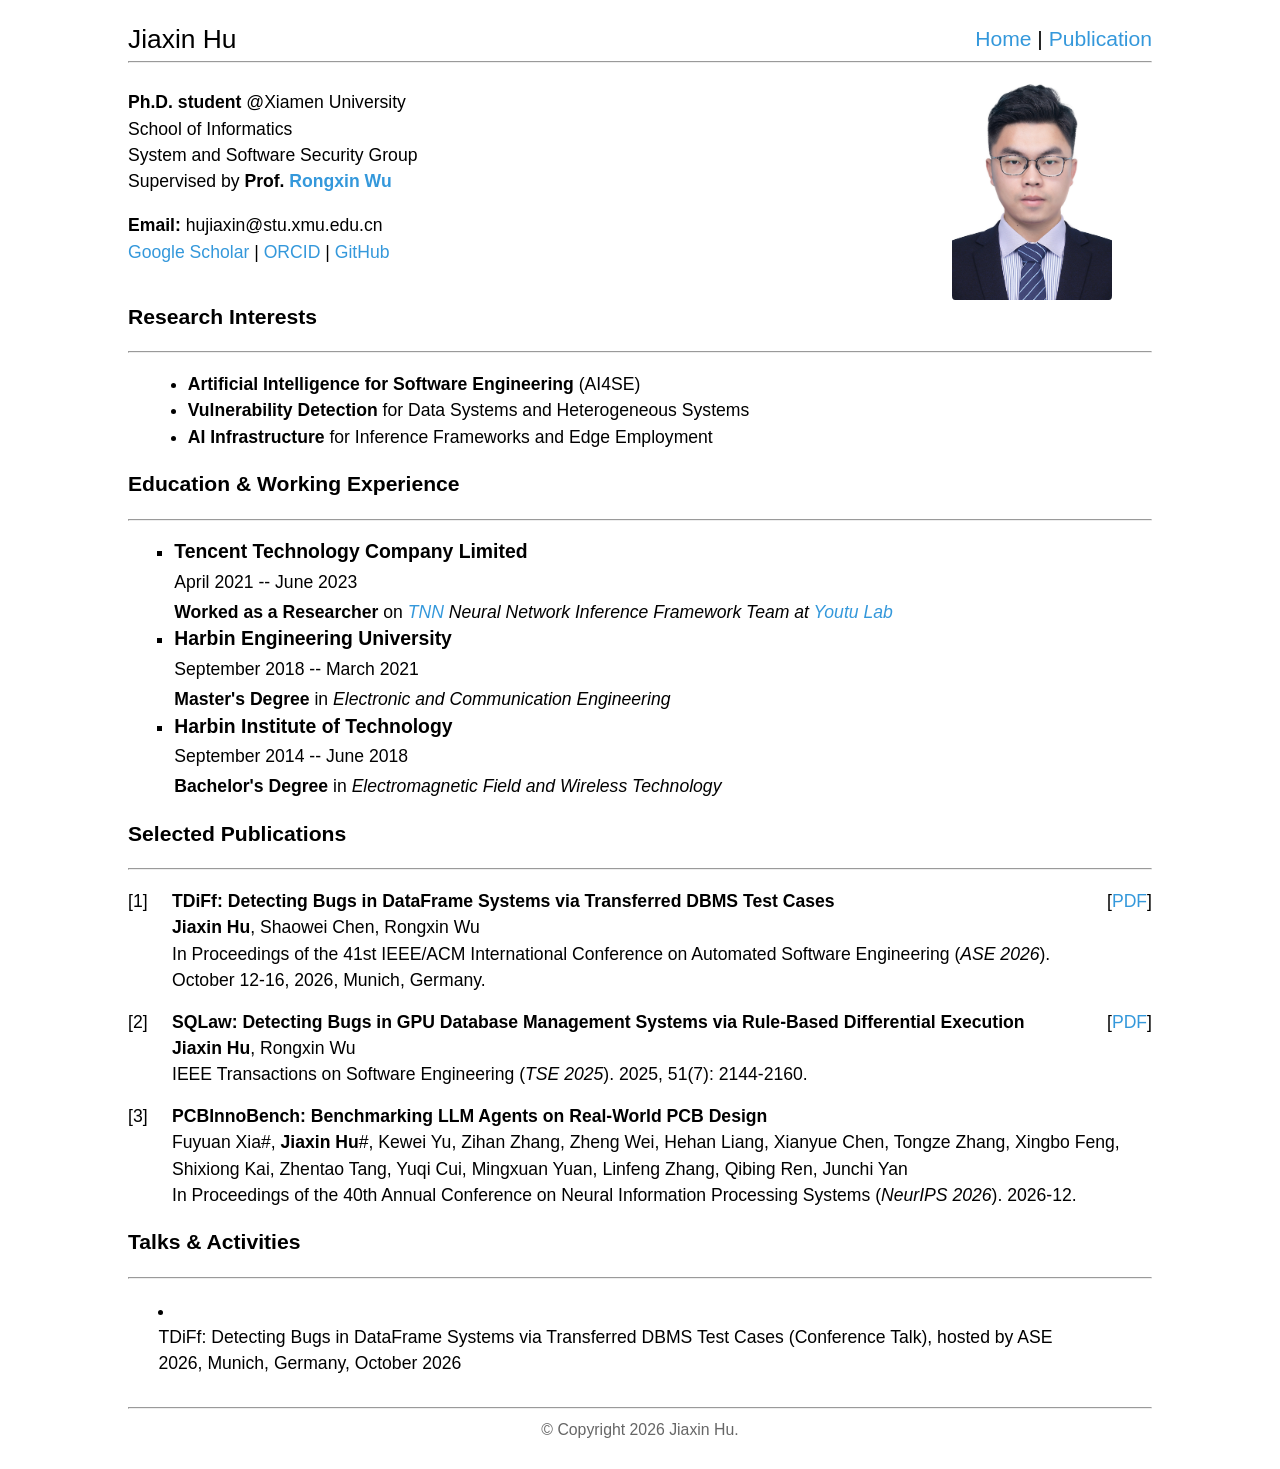
==== index.html @ 07874e16 "update" ====
<!DOCTYPE html>
<html>
<head>
	<title>Jiaxin Hu's HomePage</title>
    <link rel="shortcut icon" type="image/webp" href="image/xmu_logo.webp">
	<link rel="stylesheet" href="styles.css">
	<meta name="viewport" content="width=device-width, initial-scale=1.0, minimum-scale=0.5, maximum-scale=2.0, user-scalable=yes" />
</head>

<body>
	<div style="font-size: 120%; float:right;">
		<a href="index.html">Home</a> | <a href="publication.html">Publication</a>
	</div>
	<div style="font-size: 150%; width: 50%;">Jiaxin Hu</div>
	<hr>
	 
	<!-- <div style="width:15%; height:15%; float:left; max-width: 200px;max-height: 200px; margin-right: 20px;">
		<img src ="image/photo.jpg" style = "width:100%; border-radius:15%;"/>
	</div>
	 -->
	<div style="width:30%; height:30%; float:right; max-width: 200px;max-height: 200px;">
		<img src ="image/photo.jpg" style = "width:80%; border-radius:2%;"/>
	</div>

	<div style="width: auto; overflow: hidden;">
		<!-- <p>
		<a  target="_blank">School of Informatics</a><br>
		<a  target="_blank">Xiamen University (XMU)</a><br>
		</p>
		<p> -->

		<p>
		<b>Ph.D. student</b> @Xiamen University<br>
		School of Informatics<br>
		System and Software Security Group<br>
		Supervised by <b>Prof. <a href="https://wurongxin1987.github.io/wurongxin.xmu.edu.cn/" target="_blank">Rongxin Wu</b></a><br>
		</p>
		<!-- Address: xxx<br> -->
		<b>Email:</b> hujiaxin@stu.xmu.edu.cn<br>
		<a href="https://scholar.google.com/xxx" target="_blank">Google Scholar</a> | <a href="https://orcid.org/0009-0004-0258-9573" target="_blank">ORCID</a> | <a href="https://github.com/qwebug" target="_blank">GitHub</a> 
		</p>
	</div>

	<p>
		<div>
			<h3>Research Interests</h3>
			<hr>
			<ul>
				<li><b>Artificial Intelligence for Software Engineering</b> (AI4SE)</li>
				<li><b>Vulnerability Detection</b> for Data Systems and Heterogeneous Systems</li>
				<li><b>AI Infrastructure</b> for Inference Frameworks and Edge Employment</li>
			</ul>
		</div>
	</p>

	<!-- <p>
		<h3><img src="image/taba.png" style = "width:30px; border-radius:15%;vertical-align: bottom;" /> News</h3>
		<hr>
		<div class="content-box">
			<div class="news-list">

			</div>
		</div>

	</p> -->

	<section>
			<h3>Education & Working Experience</h3>
			<hr>
			<ul class="education-list">
				<li>
					<div class="education-entry">
						<div class="institution">Tencent Technology Company Limited</div>
						<div class="education-date">April 2021 -- June 2023</div>
						<div><strong>Worked as a Researcher</strong> on <i><a href="https://github.com/Tencent/TNN" target="_blank">TNN</a> Neural Network Inference Framework Team at <a href="https://open.youtu.qq.com/#/open" target="_blank">Youtu Lab</a></i></div>
					</div>
				</li>
				<li>
					<div class="education-entry">
						<div class="institution">Harbin Engineering University</div>
						<div class="education-date">September 2018 -- March 2021</div>
						<div><strong>Master's Degree</strong> in <i>Electronic and Communication Engineering</i></div>
					</div>
				</li>
				<li>
					<div class="education-entry">
						<div class="institution">Harbin Institute of Technology</div>
						<div class="education-date">September 2014 -- June 2018</div>
						<div><strong>Bachelor's Degree</strong> in <i>Electromagnetic Field and Wireless Technology</i></div>
					</div>
				</li>
			</ul>
	</section>

	<p>
		<div>
			<h3>Selected Publications</h3>
			<hr>
			<ol class="publication-list">
				<li class="publication-entry">
					<div class="publication-text">
						<div class="title"><b>TDiFf: Detecting Bugs in DataFrame Systems via Transferred DBMS Test Cases</b></div>
						<div class="authors"><b>Jiaxin Hu</b>, Shaowei Chen, Rongxin Wu</div>
						<div class="conference">In Proceedings of the 41st IEEE/ACM International Conference on Automated Software Engineering (<i>ASE 2026</i>). October 12-16, 2026, Munich, Germany.</div>
					</div>
					<div class="links">[<a href="paper/ase26-tdiff-hu.pdf" target="_blank">PDF</a>]</div>
						<!-- | <a href="https://www.youtube.com/xxx" target="_blank">YouTube</a>]</div> -->
				</li>

				<li class="publication-entry">
					<div class="publication-text">
						<div class="title"><b>SQLaw: Detecting Bugs in GPU Database Management Systems via Rule-Based Differential Execution</b></div>
						<div class="authors"><b>Jiaxin Hu</b>, Rongxin Wu</div>
						<div class="journal">IEEE Transactions on Software Engineering (<i>TSE 2025</i>). 2025, 51(7): 2144-2160.</div>
					</div>
					<div class="links">[<a href="paper/tse25-sqlaw-hu.pdf" target="_blank">PDF</a>]</div>
						<!-- | <a href="https://www.youtube.com/xxx" target="_blank">YouTube</a>]</div> -->
				</li>

				<li class="publication-entry">
					<div class="publication-text">
						<div class="title"><b>PCBInnoBench: Benchmarking LLM Agents on Real-World PCB Design</b></div>
						<div class="authors">Fuyuan Xia#, <b>Jiaxin Hu</b>#, Kewei Yu, Zihan Zhang, Zheng Wei, Hehan Liang, Xianyue Chen, Tongze Zhang, Xingbo Feng, Shixiong Kai, Zhentao Tang, Yuqi Cui, Mingxuan Yuan, Linfeng Zhang, Qibing Ren, Junchi Yan</div>
						<div class="conference">In Proceedings of the 40th Annual Conference on Neural Information Processing Systems (<i>NeurIPS 2026</i>). 2026-12. </div>
					</div>
					<!-- <div class="links">[<a href="paper/xxx" target="_blank">PDF</a>]</div> -->
						<!-- | <a href="https://www.youtube.com/xxx" target="_blank">YouTube</a>]</div> -->
				</li>

			</ol>
		</div>
	</p>



	
	<!-- <div>
		<h3>Academic Service</h3>
		<hr>

		<img src="image/trumpet.svg" style = "width:30px; border-radius:15%;vertical-align: bottom;" />	
	
		xxxx
		<br>
		<br>
		<div>
			<div>Reviewer</div>
			<li> ACM International Conference on Architectural Support for Programming Languages and Operating Systems (ASPLOS) <a href="https://www.asplos-conference.org/asplos2027/committee/#external-review-committee" target="_blank">2026</a></li>
			<li>International Conference on Very Large Data Bases (VLDB) <a href="https://vldb.org/2026/" target="_blank">2026</a></li>
			<li><a href="https://link.springer.com/journal/41019" target="_blank">Data Science and Engineering (DSEJ)</a> 2026</li>
			<li><a href="https://www.computer.org/csdl/journal/tk" target="_blank">IEEE Transactions on Knowledge and Data Engineering (TKDE)</a> 2026</li>
			<li><a href="https://dl.acm.org/journal/tosem" target="_blank">ACM Transactions on Software Engineering and Methodology (TOSEM)</a> 2026, 2024, 2023</li>
			<li><a href="https://www.computer.org/csdl/journal/tq" target="_blank">IEEE Transactions on Dependable and Secure Computing (TDSC)</a> 2025, 2022, 2021</li>
		</div>
	</div> -->
	
	<!-- <div>
		<h3>Awards and Grants</h3>
		<hr>
		<div style="float:right;">2023</div>
		<div style="width: 90%;">xxx</div>
		<div style="float:right;">2021</div>
	</div> -->

	<div>
		<h3>Talks & Activities</h3>
		<hr>
		<div class="content-box">
			<div class="news-list">
				<!-- <li><b>Invited talk at xxx</b>: xxx (hosted by xxx, August 21, 2025)</li> -->
				<li>
				<div style="width: 90%;">TDiFf: Detecting Bugs in DataFrame Systems via Transferred DBMS Test Cases (Conference Talk), hosted by ASE 2026, Munich, Germany, October 2026</div>
				</li>
			</div>
		</div>
	</div>

	<!-- <div style="overflow:hidden">
		<h3>Assigned CVEs</h3>
		<hr>
		<div>
			<div style="width: 10%; float:left"><a href="https://www.vim.org/" target="_blank">Vim</a> (2)</div> 
			<div style="width: 88%; float:left">xxx</div>
		</div>
	</div> -->

	<div style="font-size: 90%; text-align: center; margin-top: 20px; color: #666;">
		<hr style="margin: 8px 0;" />
		© Copyright <span data-current-year></span> Jiaxin Hu.
	</div>
	<script src="script.js"></script>
</body></html>
---- styles.css ----
.content-box {
    border: none;
    width: 100%; /* 可根据需要调整 */
    height: auto;
    min-height: 0;
    max-height: 200px;
    overflow-y: auto; /* 垂直滚动 */
    padding: 10px;
}

.news-list {
    height: auto;
    min-height: 0;
    /* 根据需要设置样式，例如字体、间距等 */
}

/* Consolidated styles previously duplicated in each HTML file */
body {
    font-family: 'Helvetica', 'Arial', sans-serif;
    line-height: 150%;
    margin-right: 10%;
    margin-left: 10%;
    margin-top: 2%;
    margin-bottom: 2%;
    font-size: 110%;
}

h3 { font-size: 120%; }

.education-list {
    list-style-type: square;
    padding-left: 1.5em;
}

.education-entry {
    margin-bottom: 20px;
}

.education-entry:last-child {
    margin-bottom: 0;
}

.institution {
    font-size: 110%;
    font-weight: 700;
}

.education-date {
    margin: 4px 0;
}

ol.publication-list {
    counter-reset: publication;
    list-style: none;
    padding-left: 0;
    margin-left: 0;
}

.publication-entry {
    counter-increment: publication;
    display: flex;
    align-items: flex-start;
    margin-bottom: 15px;
}

.publication-entry::before {
    content: "[" counter(publication) "]";
    flex: 0 0 2.5em;
}

.publication-text { flex: 1; }
.title, .authors, .conference { margin: 0; }
.links { margin-left: 20px; white-space: nowrap; }

a:link, a:visited { color: #3498DB; text-decoration: none; }
a:hover { color: #808080; text-decoration: underline; }

li { margin-left: 2%; padding-left: 0%; }

/* Remove extra left gap for publication list entries (override generic li) */
.publication-list li {
    margin-left: 0;
    padding-left: 0;
}
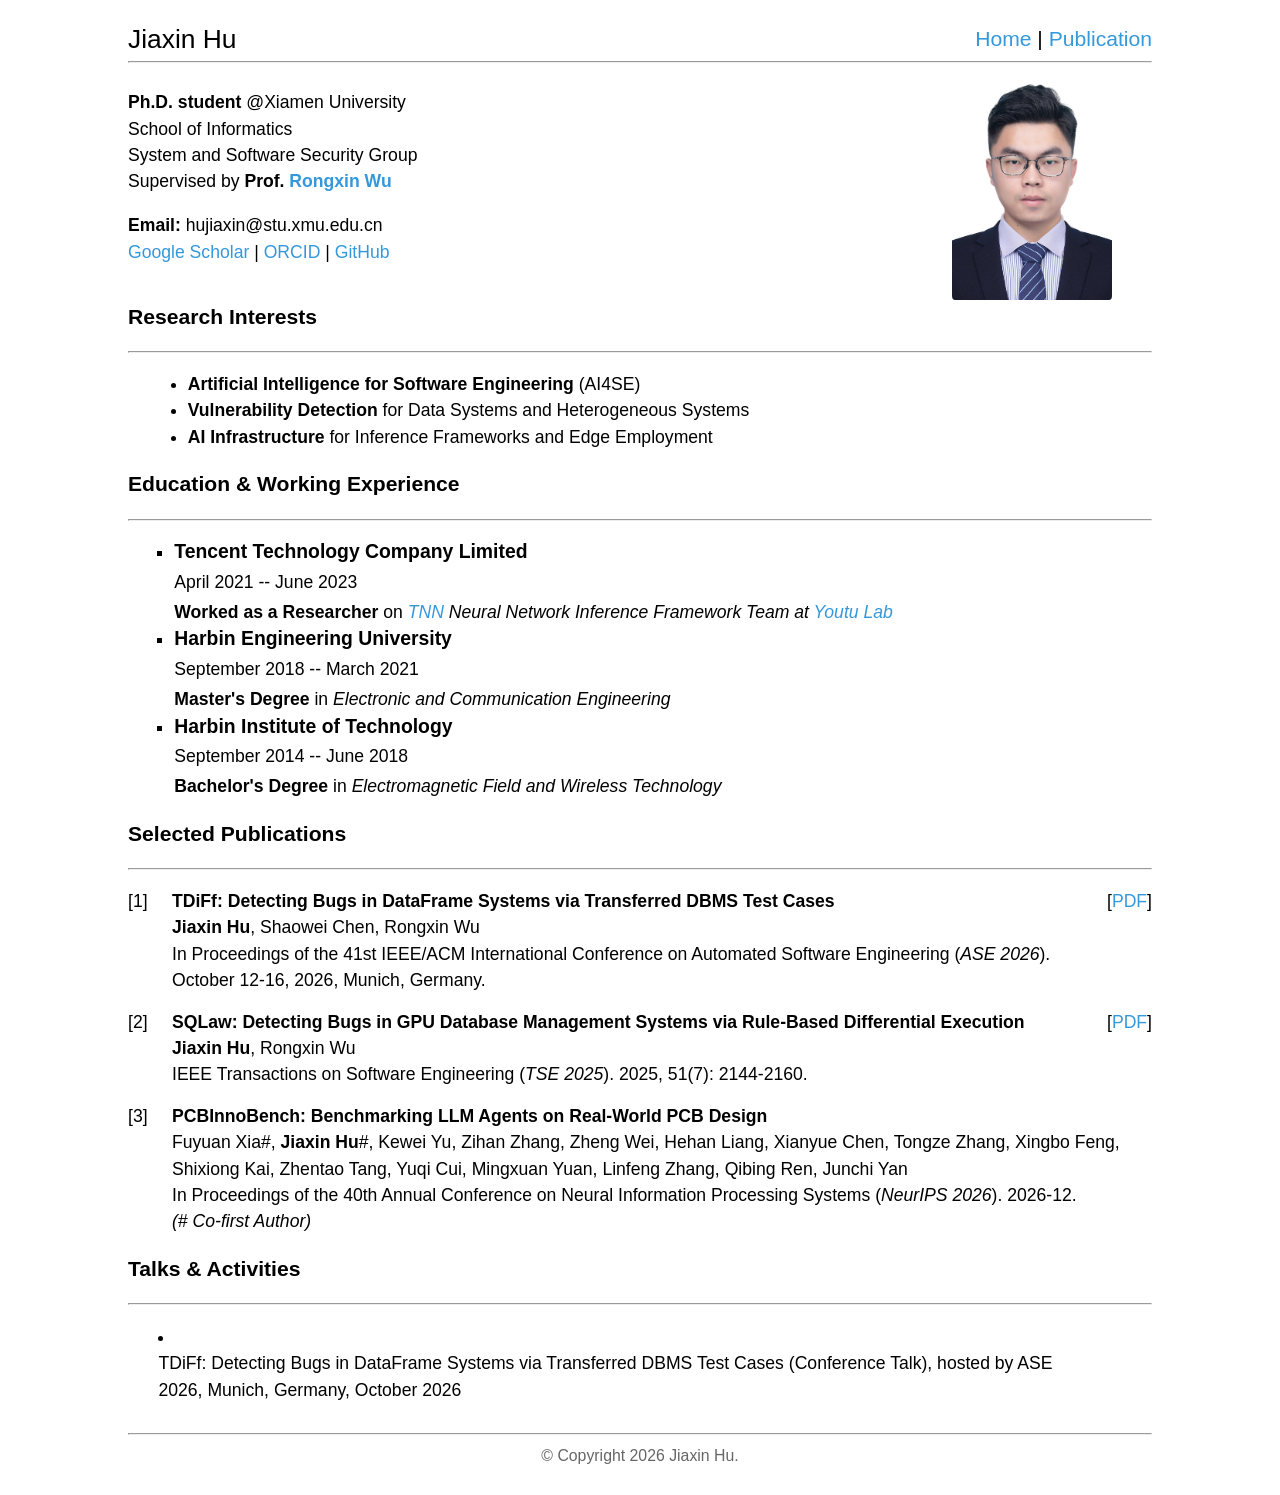
==== commit cc4bd977: "update" ====
--- a/index.html
+++ b/index.html
@@ -122,6 +122,7 @@
 						<div class="title"><b>PCBInnoBench: Benchmarking LLM Agents on Real-World PCB Design</b></div>
 						<div class="authors">Fuyuan Xia#, <b>Jiaxin Hu</b>#, Kewei Yu, Zihan Zhang, Zheng Wei, Hehan Liang, Xianyue Chen, Tongze Zhang, Xingbo Feng, Shixiong Kai, Zhentao Tang, Yuqi Cui, Mingxuan Yuan, Linfeng Zhang, Qibing Ren, Junchi Yan</div>
 						<div class="conference">In Proceedings of the 40th Annual Conference on Neural Information Processing Systems (<i>NeurIPS 2026</i>). 2026-12. </div>
+						<div class="co-first-author"><i>(# Co-first Author)</i></div>
 					</div>
 					<!-- <div class="links">[<a href="paper/xxx" target="_blank">PDF</a>]</div> -->
 						<!-- | <a href="https://www.youtube.com/xxx" target="_blank">YouTube</a>]</div> -->
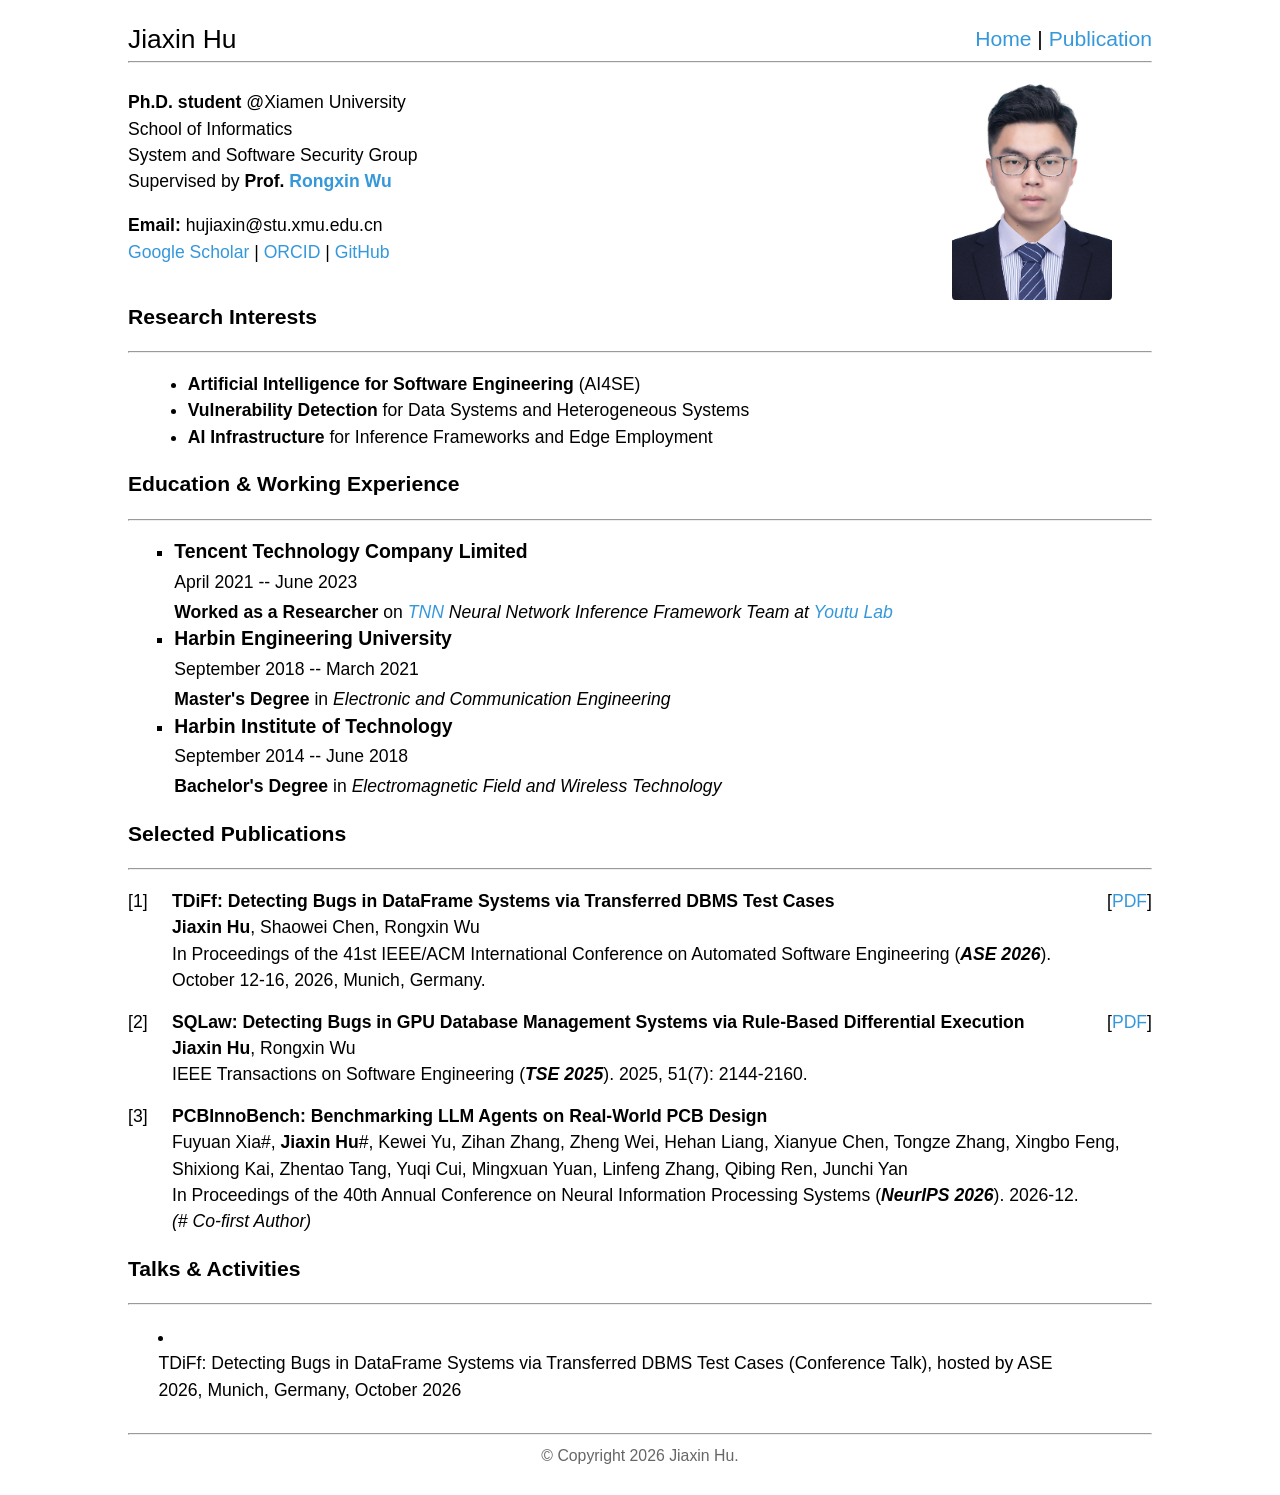
==== commit 6a6c9db4: "[Publication] update" ====
--- a/index.html
+++ b/index.html
@@ -101,7 +101,7 @@
 					<div class="publication-text">
 						<div class="title"><b>TDiFf: Detecting Bugs in DataFrame Systems via Transferred DBMS Test Cases</b></div>
 						<div class="authors"><b>Jiaxin Hu</b>, Shaowei Chen, Rongxin Wu</div>
-						<div class="conference">In Proceedings of the 41st IEEE/ACM International Conference on Automated Software Engineering (<i>ASE 2026</i>). October 12-16, 2026, Munich, Germany.</div>
+						<div class="conference">In Proceedings of the 41st IEEE/ACM International Conference on Automated Software Engineering (<i><b>ASE 2026</b></i>). October 12-16, 2026, Munich, Germany.</div>
 					</div>
 					<div class="links">[<a href="paper/ase26-tdiff-hu.pdf" target="_blank">PDF</a>]</div>
 						<!-- | <a href="https://www.youtube.com/xxx" target="_blank">YouTube</a>]</div> -->
@@ -111,7 +111,7 @@
 					<div class="publication-text">
 						<div class="title"><b>SQLaw: Detecting Bugs in GPU Database Management Systems via Rule-Based Differential Execution</b></div>
 						<div class="authors"><b>Jiaxin Hu</b>, Rongxin Wu</div>
-						<div class="journal">IEEE Transactions on Software Engineering (<i>TSE 2025</i>). 2025, 51(7): 2144-2160.</div>
+						<div class="journal">IEEE Transactions on Software Engineering (<i><b>TSE 2025</b></i>). 2025, 51(7): 2144-2160.</div>
 					</div>
 					<div class="links">[<a href="paper/tse25-sqlaw-hu.pdf" target="_blank">PDF</a>]</div>
 						<!-- | <a href="https://www.youtube.com/xxx" target="_blank">YouTube</a>]</div> -->
@@ -121,7 +121,7 @@
 					<div class="publication-text">
 						<div class="title"><b>PCBInnoBench: Benchmarking LLM Agents on Real-World PCB Design</b></div>
 						<div class="authors">Fuyuan Xia#, <b>Jiaxin Hu</b>#, Kewei Yu, Zihan Zhang, Zheng Wei, Hehan Liang, Xianyue Chen, Tongze Zhang, Xingbo Feng, Shixiong Kai, Zhentao Tang, Yuqi Cui, Mingxuan Yuan, Linfeng Zhang, Qibing Ren, Junchi Yan</div>
-						<div class="conference">In Proceedings of the 40th Annual Conference on Neural Information Processing Systems (<i>NeurIPS 2026</i>). 2026-12. </div>
+						<div class="conference">In Proceedings of the 40th Annual Conference on Neural Information Processing Systems (<b><i>NeurIPS 2026</i></b>). 2026-12. </div>
 						<div class="co-first-author"><i>(# Co-first Author)</i></div>
 					</div>
 					<!-- <div class="links">[<a href="paper/xxx" target="_blank">PDF</a>]</div> -->
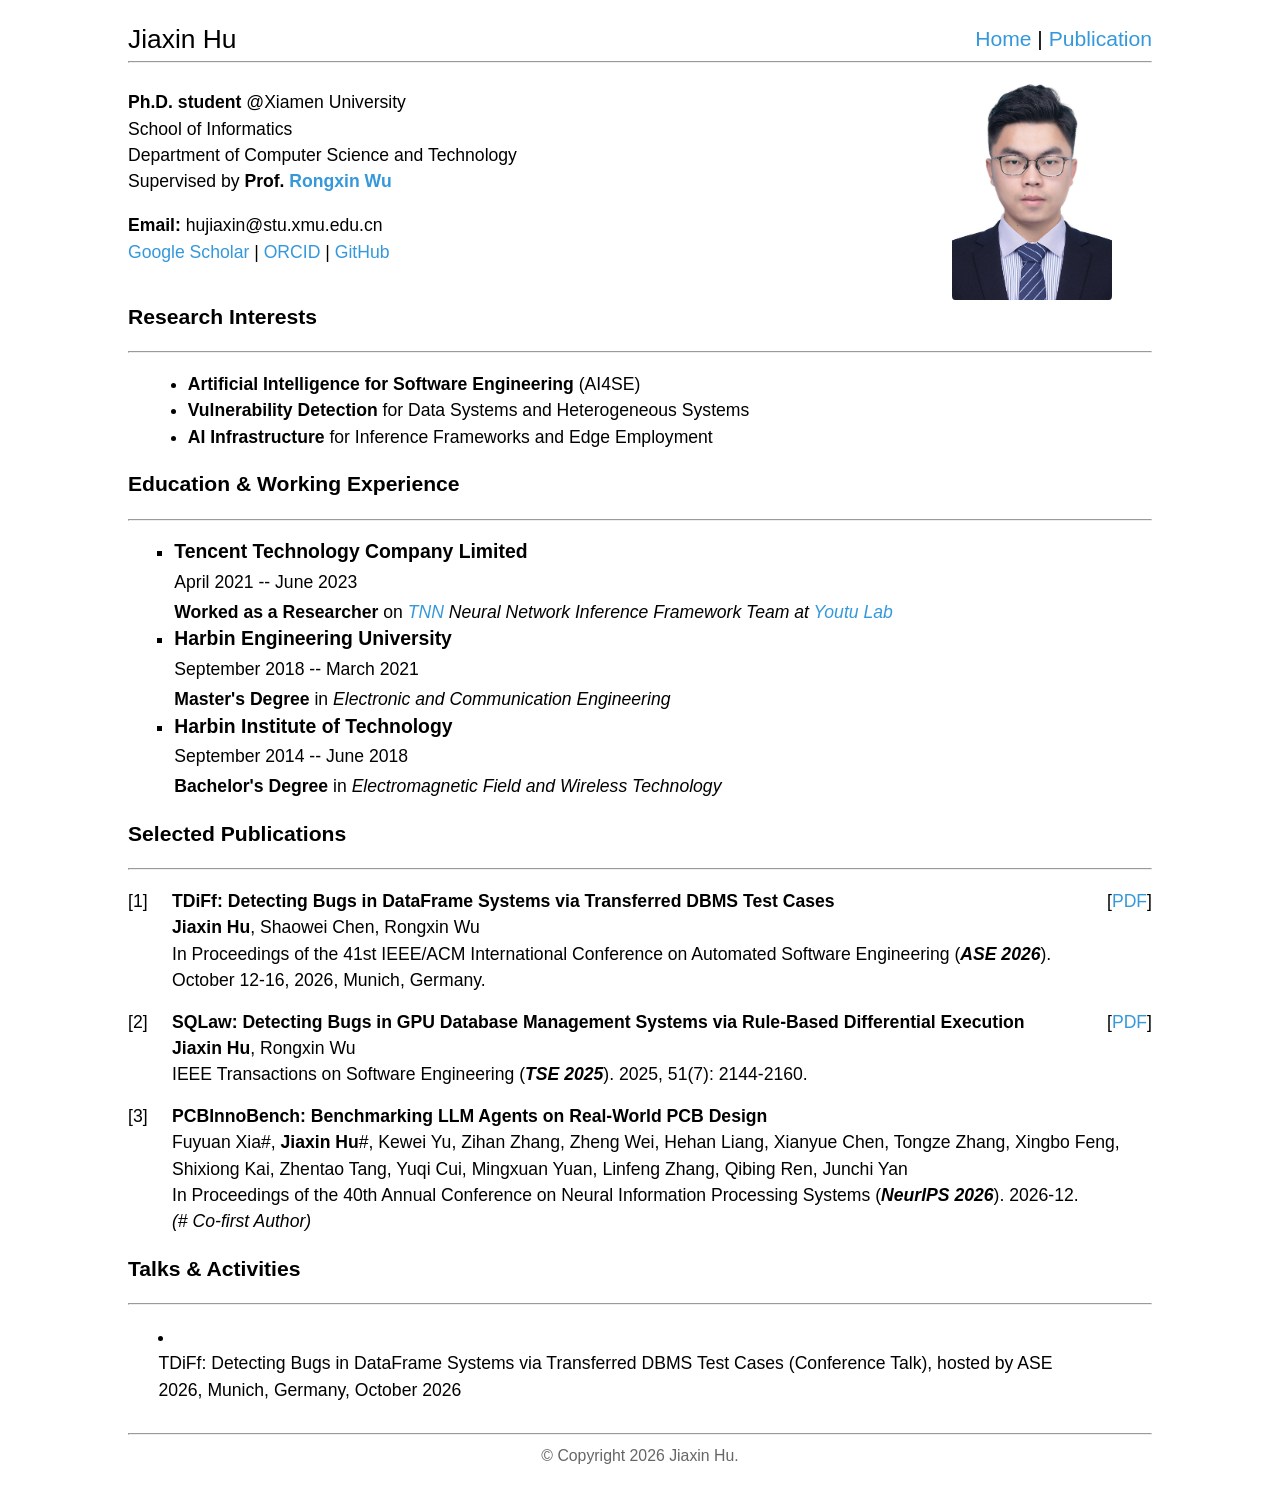
==== commit 8e749d92: "[Index] update" ====
--- a/index.html
+++ b/index.html
@@ -32,7 +32,8 @@
 		<p>
 		<b>Ph.D. student</b> @Xiamen University<br>
 		School of Informatics<br>
-		System and Software Security Group<br>
+		Department of Computer Science and Technology<br>
+		<!-- System and Software Security Group<br> -->
 		Supervised by <b>Prof. <a href="https://wurongxin1987.github.io/wurongxin.xmu.edu.cn/" target="_blank">Rongxin Wu</b></a><br>
 		</p>
 		<!-- Address: xxx<br> -->
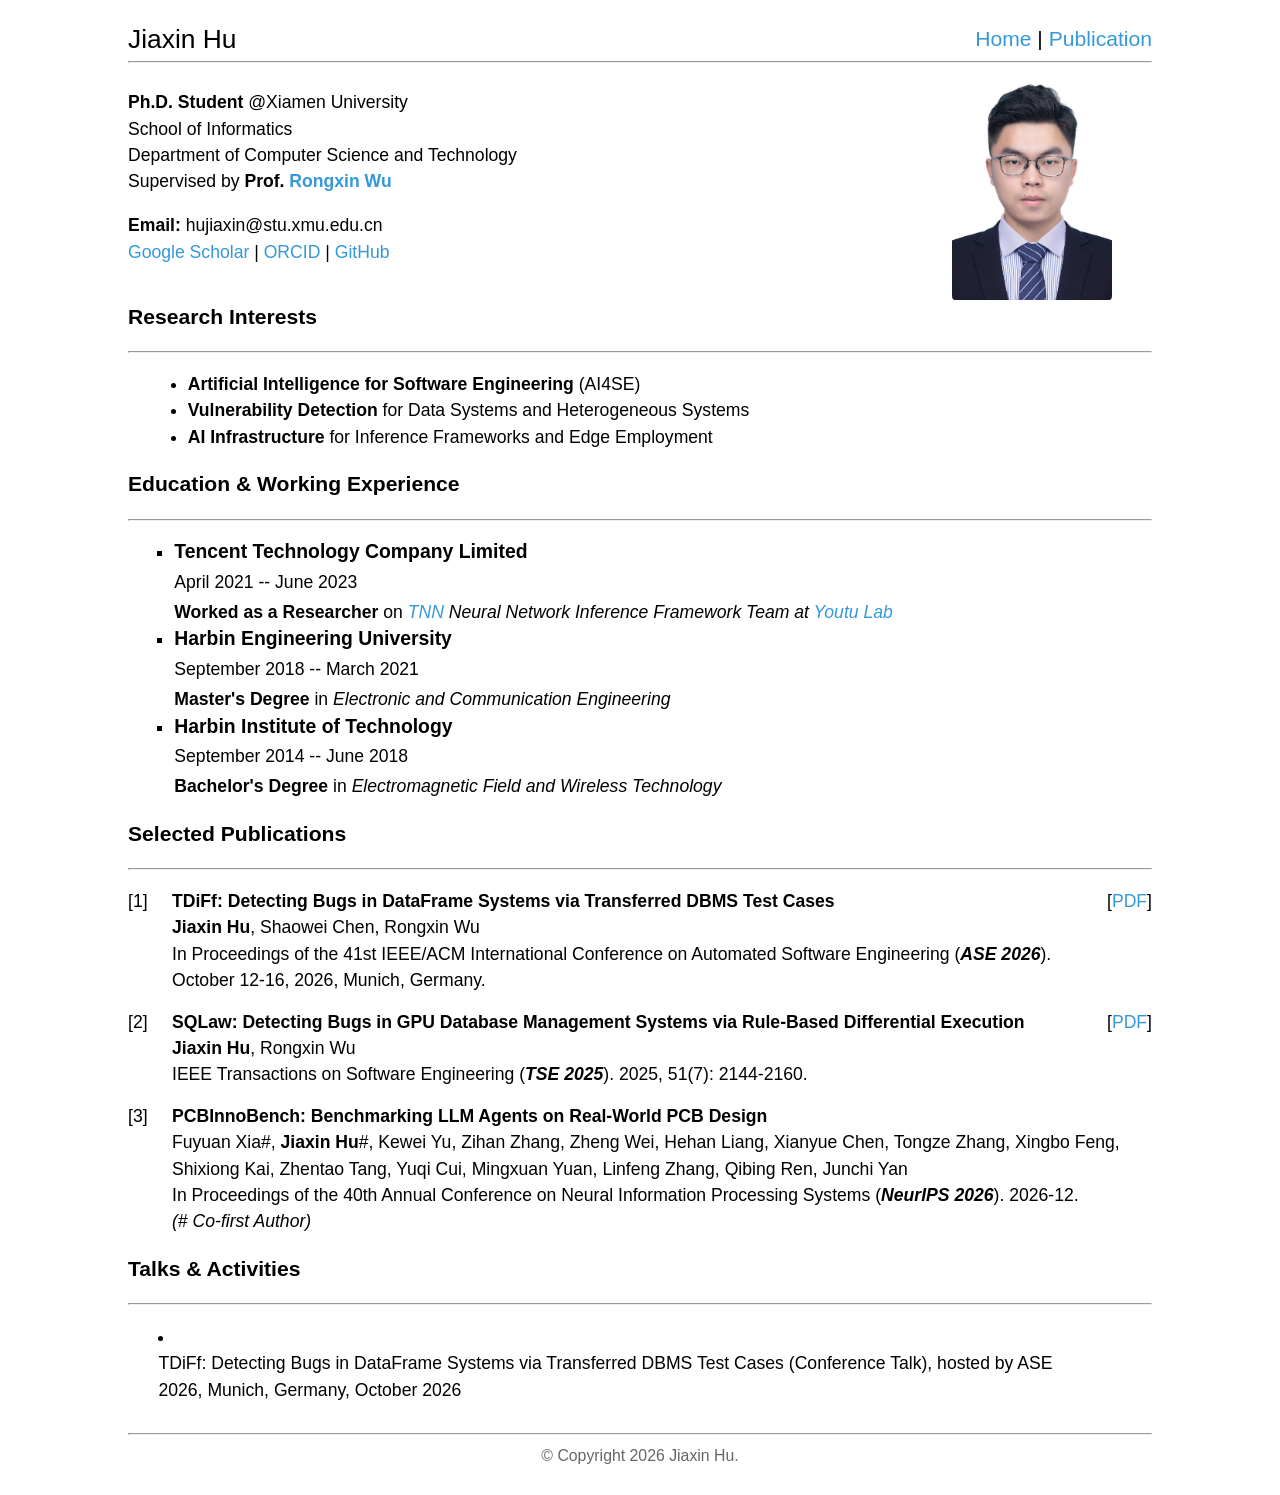
==== commit c90c5c18: "[Index] update" ====
--- a/index.html
+++ b/index.html
@@ -30,7 +30,7 @@
 		<p> -->
 
 		<p>
-		<b>Ph.D. student</b> @Xiamen University<br>
+		<b>Ph.D. Student</b> @Xiamen University<br>
 		School of Informatics<br>
 		Department of Computer Science and Technology<br>
 		<!-- System and Software Security Group<br> -->
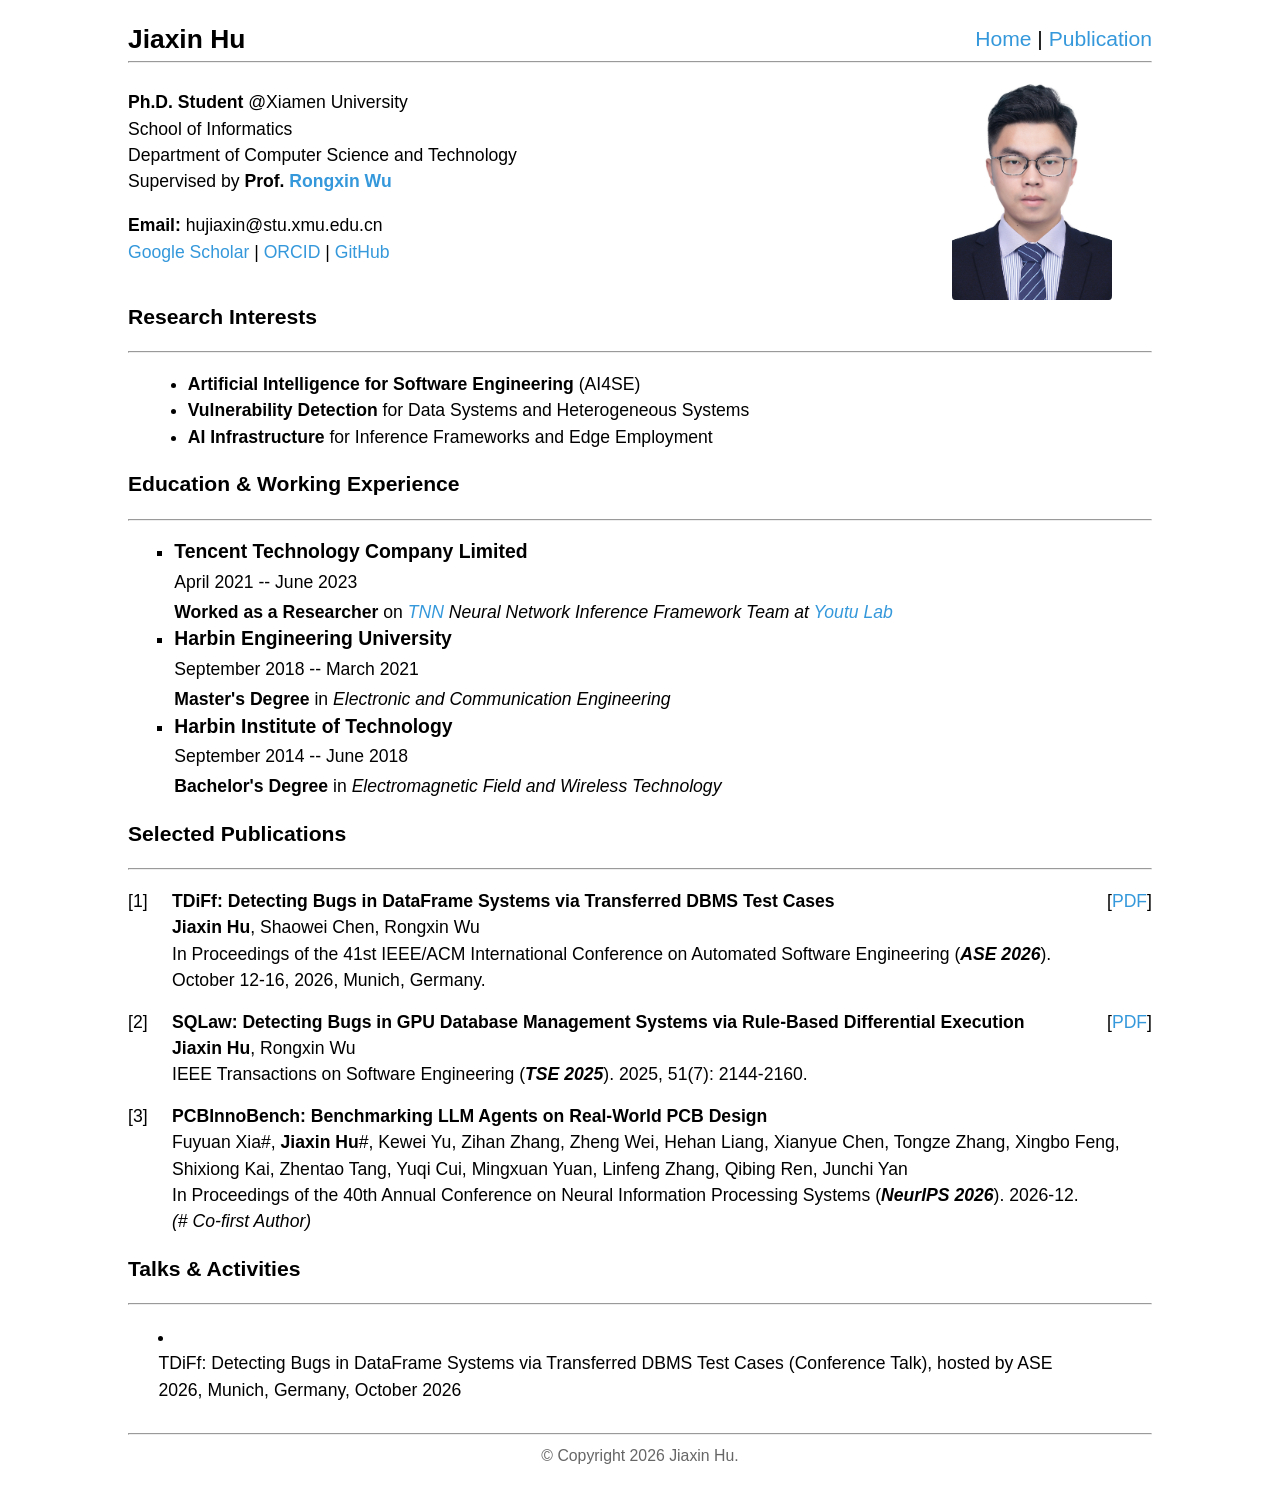
==== commit 5d3da25b: "[Index] update" ====
--- a/index.html
+++ b/index.html
@@ -11,7 +11,7 @@
 	<div style="font-size: 120%; float:right;">
 		<a href="index.html">Home</a> | <a href="publication.html">Publication</a>
 	</div>
-	<div style="font-size: 150%; width: 50%;">Jiaxin Hu</div>
+	<div style="font-size: 150%; width: 50%;"><b>Jiaxin Hu</b></div>
 	<hr>
 	 
 	<!-- <div style="width:15%; height:15%; float:left; max-width: 200px;max-height: 200px; margin-right: 20px;">
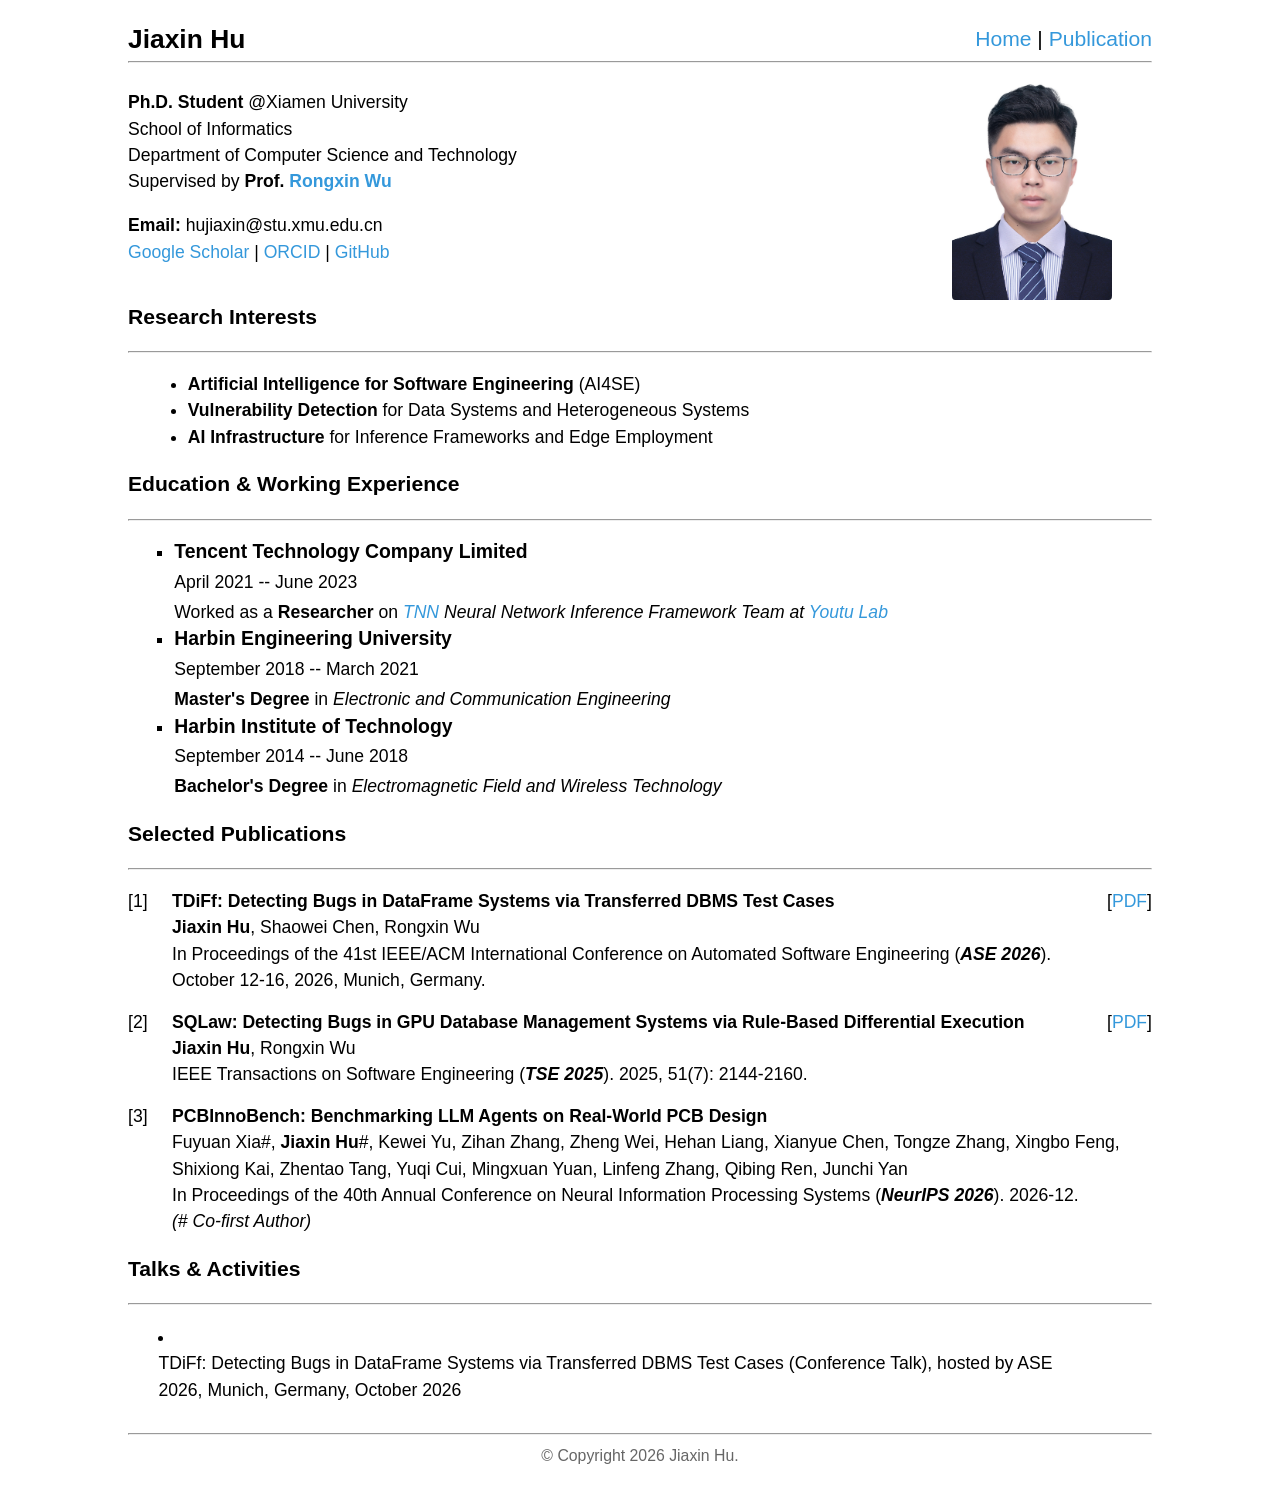
==== commit f30a92ca: "[Index] update Working Experience" ====
--- a/index.html
+++ b/index.html
@@ -38,7 +38,7 @@
 		</p>
 		<!-- Address: xxx<br> -->
 		<b>Email:</b> hujiaxin@stu.xmu.edu.cn<br>
-		<a href="https://scholar.google.com/xxx" target="_blank">Google Scholar</a> | <a href="https://orcid.org/0009-0004-0258-9573" target="_blank">ORCID</a> | <a href="https://github.com/qwebug" target="_blank">GitHub</a> 
+		<a href="https://scholar.google.com.sg/citations?user=1r-NvxYAAAAJ" target="_blank">Google Scholar</a> | <a href="https://orcid.org/0009-0004-0258-9573" target="_blank">ORCID</a> | <a href="https://github.com/qwebug" target="_blank">GitHub</a> 
 		</p>
 	</div>
 
@@ -73,7 +73,7 @@
 					<div class="education-entry">
 						<div class="institution">Tencent Technology Company Limited</div>
 						<div class="education-date">April 2021 -- June 2023</div>
-						<div><strong>Worked as a Researcher</strong> on <i><a href="https://github.com/Tencent/TNN" target="_blank">TNN</a> Neural Network Inference Framework Team at <a href="https://open.youtu.qq.com/#/open" target="_blank">Youtu Lab</a></i></div>
+						<div>Worked as a <strong>Researcher</strong> on <i><a href="https://github.com/Tencent/TNN" target="_blank">TNN</a> Neural Network Inference Framework Team at <a href="https://open.youtu.qq.com/#/open" target="_blank">Youtu Lab</a></i></div>
 					</div>
 				</li>
 				<li>
